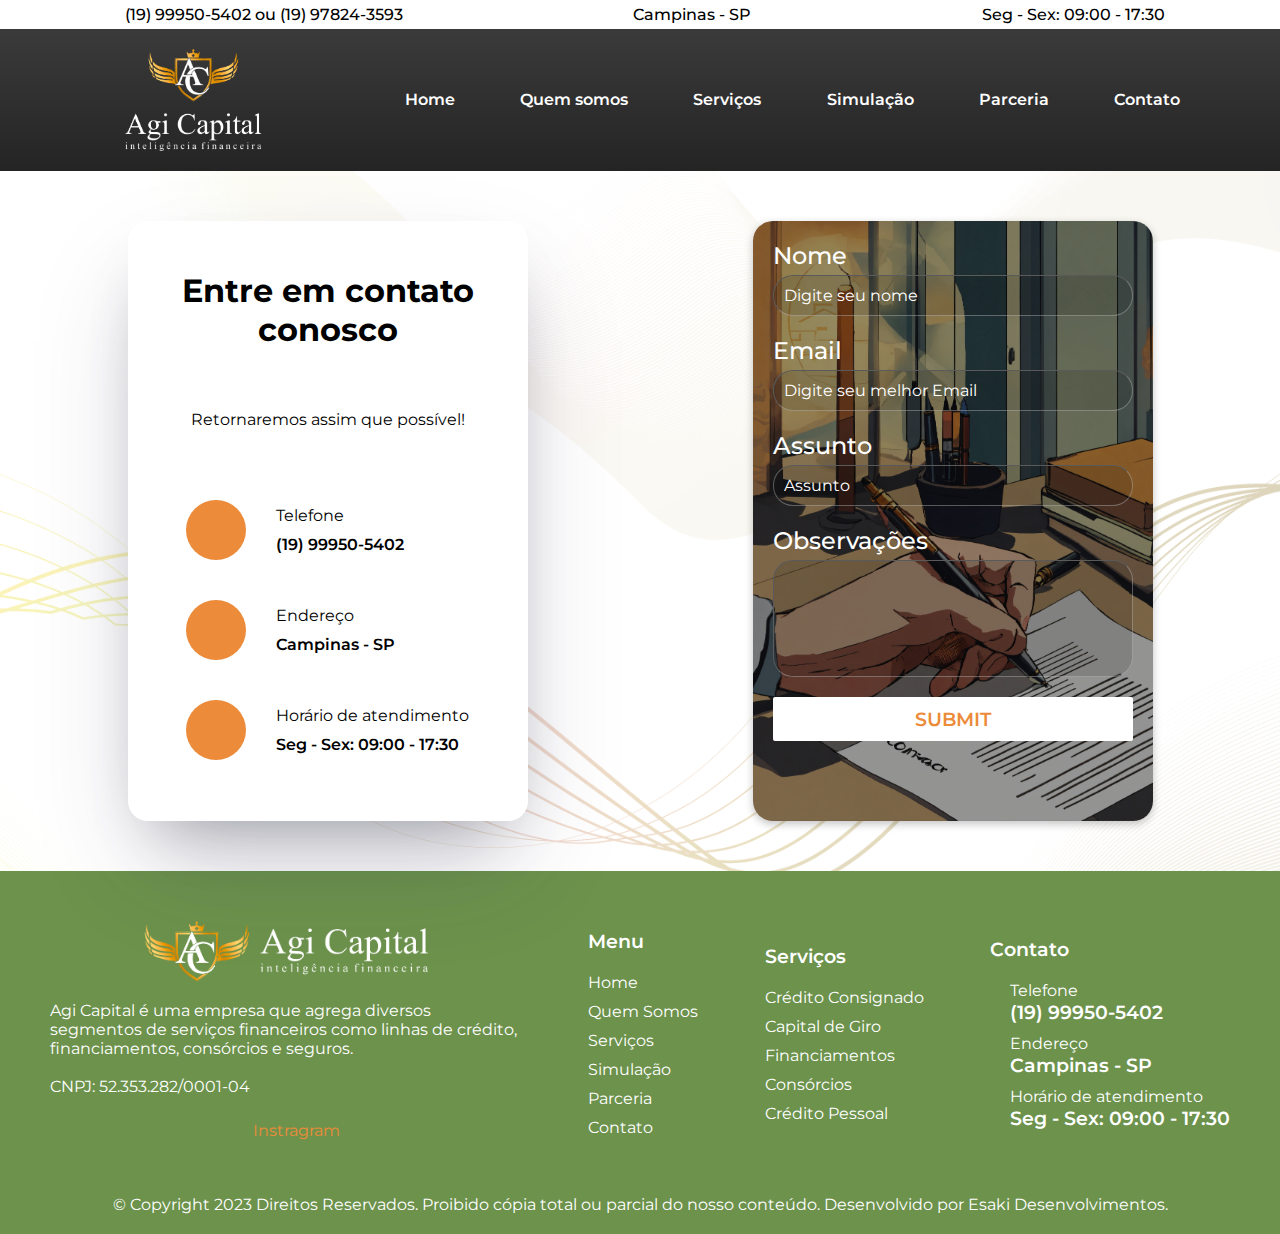
==== contato.html @ 451e7ed4 "primeiro commit" ====
<!DOCTYPE html>
<html lang="pt-br">

<head>
    <meta charset="UTF-8">
    <meta name="viewport" content="width=device-width, initial-scale=1.0">
    <link rel="stylesheet" href="https://cdnjs.cloudflare.com/ajax/libs/font-awesome/6.4.2/css/all.min.css"
        integrity="sha512-z3gLpd7yknf1YoNbCzqRKc4qyor8gaKU1qmn+CShxbuBusANI9QpRohGBreCFkKxLhei6S9CQXFEbbKuqLg0DA=="
        crossorigin="anonymous" referrerpolicy="no-referrer" />
    <link rel="preconnect" href="https://fonts.googleapis.com">
    <link rel="preconnect" href="https://fonts.gstatic.com" crossorigin>
    <link rel="shortcut icon" href="assets/favicon Agi.png" type="image/x-icon">
    <link href="https://fonts.googleapis.com/css2?family=Montserrat:wght@300;400;500;600;700&display=swap"
        rel="stylesheet">
    <link rel="stylesheet" href="style.css">
    <title>Agi Capital - Contato</title>
</head>

<body>
    <header class="header header__home">
        <div class="info">
            <div class="informacoes telefone">
                <i class="fa-solid fa-phone"></i>
                <div class="info-content">
                    <span>(19) 99950-5402 ou (19) 97824-3593</span>
                </div>
            </div>
            <div class="informacoes endereco">
                <i class="fa-solid fa-location-dot"></i>
                <div class="info-content">
                    <span>Campinas - SP</span>
                </div>
            </div>
            <div class="informacoes horario">
                <i class="fa-solid fa-clock"></i>
                <div class=info-content>
                    <span>Seg - Sex: 09:00 - 17:30</span>
                </div>
            </div>
        </div>
        <section class="header__all">


            <div class="header__all-first">
                <div class="menu">
                    <img class="banner" id="logo" src="assets/logo agi capital V branco b.png" alt="Logo Agi Capital">
                    <i id="menu-icon" class="fa-solid fa-bars"></i>
                </div>
                <div class="header__all-second">
                    <ul>
                        <li><a href="index.html">Home</a></li>
                        <li><a href="sobreNos.html">Quem somos</a></li>
                        <li><a href="servicos.html">Serviços</a></li>
                        <li><a href="simulacao.html">Simulação</a></li>
                        <li><a href="https://wa.me/19999505402" target="_blank">Parceria</a></li>
                        <li><a href="contato.html">Contato</a></li>
                    </ul>
                </div>
            </div>

            <div class="menu__bar" id="menu__bar">
                <ul class="menu__bar-content">
                    <i class="fa-solid fa-x" id="close-btn"></i>
                    <li><a href="index.html">Home</a></li>
                    <li><a href="sobreNos.html">Quem somos</a></li>
                    <li><a href="servicos.html">Serviços</a></li>
                    <li><a href="simulacao.html">Simulação</a></li>
                    <li><a href="https://wa.me/19999505402" target="_blank">Parceria</a></li>
                    <li><a href="contato.html">Contato</a></li>
                </ul>
            </div>
        </section>
    </header>

    <section class="section__contato">
        <div class="contato">
            <h1>Entre em contato conosco</h1>
            <p>Retornaremos assim que possível!</p>
            <div class="info">
                <div class="informacoes telefone">
                    <i class="fa-solid fa-phone"></i>
                    <div class="info-content">
                        <p>Telefone</p>
                        <span>(19) 99950-5402</span>
                    </div>
                </div>
                <div class="informacoes endereco">
                    <i class="fa-solid fa-location-dot"></i>
                    <div class="info-content">
                        <p>Endereço</p>
                        <span>Campinas - SP</span>
                    </div>
                </div>
                <div class="informacoes horario">
                    <i class="fa-solid fa-clock"></i>
                    <div class="info-content">
                        <p>Horário de atendimento</p>
                        <span>Seg - Sex: 09:00 - 17:30</span>
                    </div>
                </div>
            </div>
        </div>
        <div class="form">
            <div class="itens">
                <label for="nome">Nome</label>
                <input id="nome" type="text" name="nome" placeholder="Digite seu nome" required>
            </div>

            <div class="itens">
                <label for="email">Email</label>
                <input id="email" type="email" name="email" placeholder="Digite seu melhor Email" required>
            </div>

            <div class="itens">
                <label for="assunto">Assunto</label>
                <input id="assunto" type="text" name="assunto" placeholder="Assunto" required>
            </div>

            <div class="itens">
                <label for="texto">Observações</label>
                <textarea name="texto" id="texto" cols="30" rows="5"></textarea>
            </div>

            <input id="enviar" class="btn-enviar" type="submit" name="enviar" placeholder="Enviar">
        </div>

    </section>

    <footer id="footer">
        <div class="footer__content">
            <div class="footer__logo">
                <img src="assets/logo agi capital H branco.png" alt="Logo Agi Capital">
                <p>Agi Capital é uma empresa que agrega diversos segmentos de serviços financeiros como linhas de
                    crédito, financiamentos, consórcios e seguros.
                    <br><br>
                    CNPJ: 52.353.282/0001-04
                </p>
                <div class="icons">
                    <a target="_blank" href="https://www.instagram.com/agicapitalfinanceira/"><i
                            class="fa-brands fa-instagram"></i></a>
                    <a target="_blank" href="https://www.instagram.com/agicapitalfinanceira/">Instragram</a>
                </div>
            </div>
            <div class="footer__menu footer__itens">
                <span>Menu</span>
                <ul>
                    <li><a href="index.html">Home</a></li>
                    <li><a href="sobreNos.html">Quem Somos</a></li>
                    <li><a href="servicos.html">Serviços</a></li>
                    <li><a href="simulacao.html">Simulação</a></li>
                    <li><a href="https://wa.me/19999505402" target="_blank">Parceria</a></li>
                    <li><a href="contato.html">Contato</a></li>
                </ul>
            </div>
            <div class="footer__servicos footer__itens">
                <span>Serviços</span>
                <ul>
                    <li><a href="servicos.html">Crédito Consignado</a></li>
                    <li><a href="servicos.html">Capital de Giro</a></li>
                    <li><a href="servicos.html">Financiamentos</a></li>
                    <li><a href="servicos.html">Consórcios</a></li>
                    <li><a href="servicos.html">Crédito Pessoal</a></li>
                </ul>
            </div>
            <div class="footer__contato footer__itens">
                <span>Contato</span>
                <ul>
                    <li>
                        <i class="fa-solid fa-phone"></i>
                        <div>
                            <p>Telefone</p>
                            <span>(19) 99950-5402</span>
                        </div>
                    </li>
                    <li>
                        <i class="fa-solid fa-location-dot"></i>
                        <div>
                            <p>Endereço</p>
                            <span>Campinas - SP</span>
                        </div>
                    </li>
                    <li>
                        <i class="fa-solid fa-clock"></i>
                        <div>
                            <p>Horário de atendimento</p>
                            <span>Seg - Sex: 09:00 - 17:30</span>
                        </div>
                    </li>
                </ul>
            </div>
        </div>

        <span class="copy"> &copy; Copyright 2023 Direitos Reservados. Proibido cópia total ou parcial do nosso
            conteúdo.
            Desenvolvido por Esaki Desenvolvimentos.</span>
    </footer>

    <script src="menuBar.js"></script>
    <script src="contato.js"></script>
</body>

</html>
---- style.css ----
@import url("https://fonts.googleapis.com/css2?family=Montserrat:wght@300;400;500;600;700&display=swap");
.header {
  background: linear-gradient(to bottom, #3f3f3f, #242424);
  height: auto;
}
.header .info {
  padding: 5px;
  display: flex;
  justify-content: space-around;
  color: #000;
  background-color: #fff;
}
.header .info .informacoes {
  display: flex;
  align-items: center;
  gap: 10px;
  font-weight: 500;
}
.header .info .informacoes i {
  color: #EC8B39;
}
.header .header__all {
  margin: 0 auto;
  max-width: 1200px;
  height: 100%;
  display: flex;
  flex-direction: column;
  justify-content: space-around;
}
.header .header__all-first {
  margin: 20px 0;
  display: flex;
  align-items: center;
  justify-content: space-around;
}
.header .header__all-first .menu {
  display: flex;
  align-items: center;
}
.header .header__all-first #menu-icon {
  display: none;
}
.header .header__all-first #logo {
  width: 250px;
}
.header .header__all-first .header__all-second {
  width: 70%;
  display: flex;
  justify-content: center;
  padding: 30px 0;
  border-radius: 20px;
}
.header .header__all-first .header__all-second ul {
  width: 100%;
  padding: 0;
  display: flex;
  list-style: none;
  justify-content: space-around;
}
.header .header__all-first .header__all-second ul li {
  text-align: center;
}
.header .header__all-first .header__all-second ul li a {
  padding: 5px;
  text-decoration: none;
  color: #fff;
  font-size: 1rem;
  font-weight: 600;
  transition: 0.5s;
}
.header .header__all-first .header__all-second ul li a:hover {
  border-bottom: 1px solid #fff;
}
.header .menu__bar {
  display: none;
}

main {
  max-width: 100vw;
}
main #wpp-btn {
  margin: 20px;
  z-index: 999;
  position: fixed;
  bottom: 0;
  right: 0;
  animation: wpp-btn 1s ease-in-out infinite;
}
main #wpp-btn:hover {
  animation: none;
}
main #wpp-btn-mobile {
  display: none;
}
@keyframes wpp-btn {
  0% {
    bottom: 0;
  }
  50% {
    bottom: 30px;
  }
  100% {
    bottom: 0;
  }
}
main .carousel-container {
  width: 100%;
  margin: 0px auto;
  overflow: hidden;
  position: relative;
}
main .carousel-container-btns {
  width: 100%;
  justify-content: space-between;
  display: flex;
  position: absolute;
  z-index: 999;
  top: 50%;
  left: 0;
}
main .carousel-container-btns button {
  width: 60px;
  height: 60px;
  cursor: pointer;
  background: none;
  border: none;
}
main .carousel-container-btns button i {
  font-size: 3rem;
  color: #fff;
}
main .carousel {
  display: flex;
  transition: transform 0.3s ease;
}
main .carousel-slide {
  width: 100%;
  position: relative;
}
main .carousel-slide h2 {
  width: 90%;
  position: absolute;
  top: 18%;
  left: 80px;
  font-size: 3.5rem;
  font-weight: 600;
  color: #fff;
  z-index: 999;
}
main .carousel-slide p {
  width: 80%;
  position: absolute;
  top: 50%;
  left: 80px;
  font-size: 1.5rem;
  font-weight: 500;
  color: #fff;
  z-index: 999;
}
main .carousel-slide a {
  width: auto;
  text-align: center;
  text-decoration: none;
  text-transform: uppercase;
  padding: 10px 20px;
  border-radius: 2px;
  background-color: #EC8B39;
  color: #fff;
  font-size: 1.2rem;
  font-weight: 500;
  transition: 0.5s;
  position: absolute;
  top: 70%;
  left: 80px;
  z-index: 999;
}
main .carousel-slide a:hover {
  background-color: #6C924C;
  color: #fff;
}
main .carousel-slide img {
  width: 100vw;
  filter: brightness(60%);
}
main .carousel-slide {
  width: 100%;
}
main .carousel-slide img {
  width: 100vw;
}

@media (max-width: 1000px) {
  .header {
    height: 150px;
  }
  .header .info {
    display: none;
    padding: 5px;
    justify-content: space-around;
    color: #000;
    background-color: #fff;
  }
  .header .info .informacoes {
    display: none;
    align-items: center;
    gap: 10px;
    font-weight: 500;
  }
  .header .info .informacoes i {
    color: #EC8B39;
  }
  .header .header__all {
    padding: 1rem;
    display: flex;
    flex-direction: column;
  }
  .header .header__all-first {
    display: flex;
    flex-direction: column;
    align-items: center;
    justify-content: space-around;
  }
  .header .header__all-first #logo {
    width: 200px;
  }
  .header .header__all-first .menu {
    width: 100%;
    display: flex;
    justify-content: space-evenly;
    align-items: center;
  }
  .header .header__all-first #menu-icon {
    color: #fff;
    font-size: 1.5rem;
    display: inline;
  }
  .header .header__all .header__all-second {
    display: none;
  }
  .header .header__all .header__all-second ul {
    display: none;
  }
  .header .header__all .header__all-second ul li {
    display: none;
  }
  .header .header__all .header__all-second ul li a {
    display: none;
    padding: 5px;
    border-radius: 10px;
    text-decoration: none;
    color: #fff;
    font-size: 1rem;
    font-weight: 600;
    transition: 0.5s;
  }
  .header .header__all .header__all-second ul li a:hover {
    color: #6C924C;
    background-color: #fff;
  }
  .header .menu__bar {
    background-color: #EC8B39;
    position: absolute;
    top: -200%;
    left: 0;
    display: flex;
    justify-content: center;
    align-items: center;
    width: 100%;
    height: 100vh;
    z-index: 999;
  }
  .header .menu__bar .menu__bar-content {
    list-style: none;
    display: flex;
    flex-direction: column;
    gap: 50px;
    align-items: center;
  }
  .header .menu__bar .menu__bar-content a {
    text-decoration: none;
    color: #fff;
    font-size: 1.5rem;
    font-weight: 600;
  }
  .header .menu__bar .menu__bar-content i {
    font-size: 1.5rem;
    color: #6C924C;
  }
  main {
    max-width: 100vw;
  }
  main .carousel-container {
    width: 100%;
    margin: 0px auto;
    overflow: hidden;
  }
  main .carousel-container-btns {
    display: none;
    width: 100%;
    justify-content: space-between;
    display: flex;
    position: absolute;
    z-index: 999;
    top: 50%;
    left: 0;
  }
  main .carousel-container-btns button {
    display: none;
    width: 60px;
    height: 60px;
    cursor: pointer;
    background: none;
    border: none;
  }
  main .carousel-container-btns button i {
    font-size: 3rem;
    color: #fff;
  }
  main .carousel {
    display: flex;
    transition: transform 0.3s ease;
  }
  main .carousel-slide {
    width: 100%;
    position: relative;
  }
  main .carousel-slide h2 {
    position: absolute;
    top: 20%;
    left: 50px;
    font-size: 2.5rem;
    font-weight: 600;
    color: #fff;
    z-index: 999;
  }
  main .carousel-slide p {
    position: absolute;
    top: 53%;
    left: 50px;
    font-size: 1.2rem;
    font-weight: 500;
    color: #fff;
    z-index: 999;
  }
  main .carousel-slide a {
    width: auto;
    text-align: center;
    text-decoration: none;
    text-transform: uppercase;
    padding: 10px 20px;
    border-radius: 2px;
    background-color: #EC8B39;
    color: #fff;
    font-size: 1.2rem;
    font-weight: 500;
    transition: 0.5s;
    position: absolute;
    top: 75%;
    left: 50px;
    z-index: 999;
  }
  main .carousel-slide a:hover {
    background-color: #6C924C;
    color: #EC8B39;
  }
  main .carousel-slide img {
    width: 100vw;
  }
  main .carousel-slide img {
    width: 100vw;
  }
}
@media (max-width: 580px) {
  .header {
    height: 150px;
  }
  .header .info {
    display: none;
    padding: 5px;
    justify-content: space-around;
    color: #000;
    background-color: #fff;
  }
  .header .info .informacoes {
    display: none;
    align-items: center;
    gap: 10px;
    font-weight: 500;
  }
  .header .info .informacoes i {
    color: #EC8B39;
  }
  .header .header__all {
    padding: 1rem;
    display: flex;
    flex-direction: column;
  }
  .header .header__all-first {
    display: flex;
    flex-direction: column;
    align-items: center;
    justify-content: space-around;
  }
  .header .header__all-first #logo {
    width: 200px;
  }
  .header .header__all-first .menu {
    width: 100%;
    display: flex;
    justify-content: space-evenly;
    align-items: center;
  }
  .header .header__all-first #menu-icon {
    color: #fff;
    font-size: 1.5rem;
    display: inline;
  }
  .header .header__all .header__all-second {
    display: none;
  }
  .header .header__all .header__all-second ul {
    display: none;
  }
  .header .header__all .header__all-second ul li {
    display: none;
  }
  .header .header__all .header__all-second ul li a {
    display: none;
    padding: 5px;
    border-radius: 10px;
    text-decoration: none;
    color: #fff;
    font-size: 1rem;
    font-weight: 600;
    transition: 0.5s;
  }
  .header .header__all .header__all-second ul li a:hover {
    color: #6C924C;
    background-color: #fff;
  }
  .header .menu__bar {
    background-color: #EC8B39;
    position: absolute;
    top: -200%;
    left: 0;
    display: flex;
    justify-content: center;
    align-items: center;
    width: 100%;
    height: 100vh;
    z-index: 999;
  }
  .header .menu__bar .menu__bar-content {
    list-style: none;
    display: flex;
    flex-direction: column;
    gap: 50px;
    align-items: center;
  }
  .header .menu__bar .menu__bar-content a {
    text-decoration: none;
    color: #fff;
    font-size: 1.5rem;
    font-weight: 600;
  }
  .header .menu__bar .menu__bar-content i {
    font-size: 1.5rem;
    color: #6C924C;
  }
  main {
    max-width: 100vw;
  }
  main #wpp-btn {
    display: none;
  }
  main #wpp-btn:hover {
    animation: none;
  }
  main #wpp-btn-mobile {
    display: flex;
    margin: 20px;
    z-index: 999;
    position: fixed;
    bottom: 0;
    right: 0;
    animation: wpp-btn 1s ease-in-out infinite;
  }
  main #wpp-btn-mobile:hover {
    animation: none;
  }
  main .carousel-container {
    width: 100%;
    margin: 0px auto;
    overflow: hidden;
  }
  main .carousel-container-btns {
    display: none;
    width: 100%;
    justify-content: space-between;
    display: flex;
    position: absolute;
    z-index: 999;
    top: 50%;
    left: 0;
  }
  main .carousel-container-btns button {
    display: none;
    width: 60px;
    height: 60px;
    cursor: pointer;
    background: none;
    border: none;
  }
  main .carousel-container-btns button i {
    font-size: 3rem;
    color: #fff;
  }
  main .carousel {
    display: flex;
    transition: transform 0.3s ease;
  }
  main .carousel-slide {
    width: 100%;
    position: relative;
  }
  main .carousel-slide h2 {
    position: absolute;
    top: 15%;
    left: 30px;
    font-size: 2rem;
    font-weight: 600;
    color: #fff;
    z-index: 999;
  }
  main .carousel-slide p {
    position: absolute;
    top: 50%;
    left: 30px;
    font-size: 0.8rem;
    font-weight: 500;
    color: #fff;
    z-index: 999;
  }
  main .carousel-slide a {
    width: 130px;
    font-size: 0.6rem;
    position: absolute;
    top: 75%;
    left: 30px;
    z-index: 999;
  }
  main .carousel-slide a:hover {
    background-color: #6C924C;
    color: #EC8B39;
  }
  main .carousel-slide img {
    width: 100vw;
  }
  main .carousel-slide img {
    width: 100vw;
  }
}
@media (max-width: 410px) {
  .header {
    height: 150px;
  }
  .header .info {
    display: none;
    padding: 5px;
    justify-content: space-around;
    color: #000;
    background-color: #fff;
  }
  .header .info .informacoes {
    display: none;
    align-items: center;
    gap: 10px;
    font-weight: 500;
  }
  .header .info .informacoes i {
    color: #EC8B39;
  }
  .header .header__all {
    padding: 1rem;
    display: flex;
    flex-direction: column;
  }
  .header .header__all-first {
    display: flex;
    flex-direction: column;
    align-items: center;
    justify-content: space-around;
  }
  .header .header__all-first #logo {
    width: 200px;
  }
  .header .header__all-first .menu {
    width: 100%;
    display: flex;
    justify-content: space-evenly;
    align-items: center;
  }
  .header .header__all-first #menu-icon {
    color: #fff;
    font-size: 1.5rem;
    display: inline;
  }
  .header .header__all .header__all-second {
    display: none;
  }
  .header .header__all .header__all-second ul {
    display: none;
  }
  .header .header__all .header__all-second ul li {
    display: none;
  }
  .header .header__all .header__all-second ul li a {
    display: none;
    padding: 5px;
    border-radius: 10px;
    text-decoration: none;
    color: #fff;
    font-size: 1rem;
    font-weight: 600;
    transition: 0.5s;
  }
  .header .header__all .header__all-second ul li a:hover {
    color: #6C924C;
    background-color: #fff;
  }
  .header .menu__bar {
    background-color: #EC8B39;
    position: absolute;
    top: -200%;
    left: 0;
    display: flex;
    justify-content: center;
    align-items: center;
    width: 100%;
    height: 100vh;
    z-index: 999;
  }
  .header .menu__bar .menu__bar-content {
    list-style: none;
    display: flex;
    flex-direction: column;
    gap: 50px;
    align-items: center;
  }
  .header .menu__bar .menu__bar-content a {
    text-decoration: none;
    color: #fff;
    font-size: 1.5rem;
    font-weight: 600;
  }
  .header .menu__bar .menu__bar-content i {
    font-size: 1.5rem;
    color: #6C924C;
  }
  main {
    max-width: 100vw;
  }
  main .carousel-container {
    width: 100%;
    margin: 0px auto;
    overflow: hidden;
  }
  main .carousel-container-btns {
    display: none;
    width: 100%;
    justify-content: space-between;
    display: flex;
    position: absolute;
    z-index: 999;
    top: 50%;
    left: 0;
  }
  main .carousel-container-btns button {
    display: none;
    width: 60px;
    height: 60px;
    cursor: pointer;
    background: none;
    border: none;
  }
  main .carousel-container-btns button i {
    font-size: 3rem;
    color: #fff;
  }
  main .carousel {
    display: flex;
    transition: transform 0.3s ease;
  }
  main .carousel-slide {
    width: 100%;
    position: relative;
  }
  main .carousel-slide h2 {
    position: absolute;
    top: 15%;
    left: 30px;
    font-size: 1.5rem;
    font-weight: 600;
    color: #fff;
    z-index: 999;
  }
  main .carousel-slide p {
    position: absolute;
    top: 50%;
    left: 30px;
    font-size: 0.7rem;
    font-weight: 500;
    color: #fff;
    z-index: 999;
  }
  main .carousel-slide a {
    width: 100px;
    font-size: 0.6rem;
    position: absolute;
    top: 75%;
    left: 30px;
    z-index: 999;
  }
  main .carousel-slide a:hover {
    background-color: #6C924C;
    color: #EC8B39;
  }
  main .carousel-slide img {
    width: 100vw;
  }
  main .carousel-slide img {
    width: 100vw;
  }
}
.first__section {
  margin: 50px auto;
  display: flex;
  flex-direction: column;
  align-items: center;
}
.first__section h3 {
  font-size: 1rem;
  text-transform: uppercase;
  color: #EC8B39;
}
.first__section h2 {
  margin: 20px auto;
  letter-spacing: 2px;
  font-size: 2rem;
}
.first__section .first__section-container {
  margin: 0px auto;
  padding: 30px 50px;
  display: flex;
  justify-content: center;
  max-width: 1200px;
  gap: 20px;
}
.first__section .first__section-container .content {
  cursor: pointer;
  display: flex;
  gap: 20px;
  align-items: center;
  width: 30%;
  min-height: 300px;
  padding: 10px 20px;
  border-radius: 2px;
  transition: 0.5s;
  background-color: #fff;
  box-shadow: rgba(0, 0, 0, 0.24) 0px 3px 8px;
}
.first__section .first__section-container .content .produto {
  height: 100%;
  display: flex;
  flex-direction: column;
  align-items: center;
  justify-content: center;
  gap: 30px;
}
.first__section .first__section-container .content .produto i {
  color: #EC8B39;
  font-size: 3rem;
}
.first__section .first__section-container .content .produto span {
  font-size: 1.5rem;
  color: #6C924C;
  font-weight: 600;
}
.first__section .first__section-container .content .produto p {
  line-height: 25px;
  text-align: center;
  font-size: 1rem;
  color: #7e7e7e;
  font-weight: 400;
}
.first__section .first__section-container .content:hover {
  transform: scale(1.1);
}

@media (max-width: 768px) {
  .first__section {
    margin: 50px auto;
    display: flex;
    flex-direction: column;
    align-items: center;
  }
  .first__section h3 {
    font-size: 1rem;
    text-transform: uppercase;
    color: #EC8B39;
  }
  .first__section h2 {
    margin: 20px auto;
    letter-spacing: 2px;
    font-size: 1.5rem;
    text-align: center;
  }
  .first__section .first__section-container {
    margin: 0px auto;
    padding: 50px 50px;
    display: flex;
    flex-wrap: wrap;
    gap: 30px;
    justify-content: space-between;
    max-width: 100%;
  }
  .first__section .first__section-container .content {
    cursor: pointer;
    display: flex;
    gap: 20px;
    align-items: center;
    width: 100%;
    height: auto;
    padding: 10px 20px;
    border-radius: 10px;
    transition: 1s;
    background-color: #fff;
    box-shadow: rgba(0, 0, 0, 0.24) 0px 3px 8px;
  }
  .first__section .first__section-container .content i {
    color: #EC8B39;
    font-size: 1.4rem;
  }
  .first__section .first__section-container .content .produto {
    display: flex;
    flex-direction: column;
    gap: 10px;
  }
  .first__section .first__section-container .content .produto span {
    text-align: center;
    color: #EC8B39;
    font-weight: 600;
  }
  .first__section .first__section-container .content .produto p {
    font-size: 0.9rem;
    color: #7e7e7e;
    font-weight: 400;
  }
  .first__section .first__section-container .content:hover {
    transform: none;
  }
}
.second__section {
  max-width: 1200px;
  padding: 0 50px;
  margin: 50px auto;
  display: flex;
  align-items: center;
  gap: 20px;
}
.second__section-imagem {
  width: 40%;
  height: 100%;
}
.second__section-conteudo {
  width: 50%;
  display: flex;
  flex-direction: column;
  justify-content: center;
  gap: 30px;
}
.second__section-conteudo h3 {
  font-size: 1rem;
  text-transform: uppercase;
  color: #EC8B39;
}
.second__section-conteudo h2 {
  font-size: 2rem;
  color: #6C924C;
  font-weight: 800;
}
.second__section-conteudo p {
  font-size: 1rem;
  font-weight: 400;
  color: #6C924C;
}
.second__section-conteudo ul {
  list-style: none;
  display: flex;
  flex-direction: column;
  gap: 20px;
}
.second__section-conteudo ul li {
  display: flex;
  gap: 10px;
  align-items: center;
}
.second__section-conteudo ul li i {
  color: #EC8B39;
}
.second__section-conteudo ul li p {
  font-size: 1rem;
  color: #7e7e7e;
}
.second__section-conteudo a {
  width: 200px;
  text-align: center;
  text-decoration: none;
  text-transform: uppercase;
  padding: 10px 20px;
  border-radius: 2px;
  background-color: #EC8B39;
  color: #fff;
  font-size: 1.2rem;
  font-weight: 500;
  transition: 0.5s;
  z-index: 999;
}
.second__section-conteudo a:hover {
  background-color: #6C924C;
  color: #fff;
}

@media (max-width: 768px) {
  .second__section {
    max-width: 100%;
    margin: 50px auto;
    display: flex;
    flex-direction: column-reverse;
    align-items: center;
    gap: 20px;
  }
  .second__section-imagem {
    width: 90%;
    height: 80%;
  }
  .second__section-conteudo {
    width: 90%;
    display: flex;
    flex-direction: column;
    justify-content: center;
    align-items: center;
    gap: 30px;
  }
  .second__section-conteudo h2 {
    font-size: 1.5rem;
    font-weight: 600;
    color: #6C924C;
  }
  .second__section-conteudo p {
    font-size: 1rem;
    font-weight: 400;
    color: #6C924C;
  }
  .second__section-conteudo ul {
    list-style: none;
    display: flex;
    flex-direction: column;
    gap: 20px;
  }
  .second__section-conteudo ul li {
    display: flex;
    gap: 10px;
    align-items: center;
  }
  .second__section-conteudo ul li i {
    color: #EC8B39;
  }
  .second__section-conteudo ul li p {
    font-size: 1rem;
    color: #7e7e7e;
  }
  .second__section-conteudo a {
    width: 200px;
    text-align: center;
    text-decoration: none;
    text-transform: uppercase;
    padding: 10px 20px;
    border-radius: 10px;
    background-color: #EC8B39;
    color: #fff;
    font-size: 0.8rem;
    font-weight: 500;
    transition: 0.5s;
    z-index: 999;
  }
  .second__section-conteudo a:hover {
    background-color: #6C924C;
    color: #EC8B39;
  }
}
.third__section {
  width: 100%;
  margin: 50px auto;
  padding: 50px 50px;
  background-image: url(assets/gold.jpg);
  background-size: cover;
  box-shadow: rgba(0, 0, 0, 0.25) 0px 14px 28px, rgba(0, 0, 0, 0.22) 0px 10px 10px;
}
.third__section .third__section-container {
  width: 100%;
  display: flex;
  justify-content: space-evenly;
  align-items: center;
}
.third__section .third__section-container h2 {
  text-align: center;
  color: #fff;
  font-size: 2.5rem;
}
.third__section .third__section-container img {
  width: 300px;
}

@media (max-width: 870px) {
  .third__section {
    width: 100%;
    margin: 50px auto;
    padding: 50px 50px;
    background-image: url(assets/gold.jpg);
    background-size: cover;
    box-shadow: rgba(0, 0, 0, 0.25) 0px 14px 28px, rgba(0, 0, 0, 0.22) 0px 10px 10px;
  }
  .third__section .third__section-container {
    width: 100%;
    display: flex;
    flex-direction: column;
    justify-content: space-between;
    gap: 50px;
    align-items: center;
  }
  .third__section .third__section-container h2 {
    text-align: center;
    color: #fff;
    font-size: 2.5rem;
  }
  .third__section .third__section-container img {
    width: 300px;
  }
}
.fourth__section {
  max-width: 1200px;
  margin: 50px auto;
  padding: 50px 50px;
  display: flex;
  flex-direction: row-reverse;
  align-items: center;
  justify-content: space-between;
}
.fourth__section-content {
  display: flex;
  flex-direction: column;
  width: 50%;
  gap: 50px;
}
.fourth__section-content h2 {
  font-size: 2rem;
  color: #6C924C;
  font-weight: 800;
  text-align: center;
}
.fourth__section-content-itens {
  display: flex;
  align-items: center;
}
.fourth__section-content-itens i {
  padding: 20px;
  background-color: #fff;
  box-shadow: rgba(0, 0, 0, 0.24) 0px 3px 8px;
  border-radius: 20px;
  font-size: 2rem;
  color: #EC8B39;
  margin-right: 20px;
  transition: 0.5s;
}
.fourth__section-content-itens i:hover {
  background-color: #EC8B39;
  color: #fff;
}
.fourth__section-content-itens .itens-content {
  display: flex;
  flex-direction: column;
  gap: 10px;
}
.fourth__section-content-itens .itens-content h3 {
  color: #6C924C;
  font-size: 1.5rem;
}
.fourth__section-content-itens .itens-content p {
  font-size: 1.2rem;
  color: #7e7e7e;
  font-weight: 400;
}
.fourth__section-image {
  width: 40%;
}

@media (max-width: 768px) {
  .fourth__section {
    max-width: 100%;
    margin: 50px auto;
    padding: 50px 50px;
    display: flex;
    flex-direction: column;
    align-items: center;
    justify-content: space-between;
  }
  .fourth__section-content {
    display: flex;
    flex-direction: column;
    width: 100%;
    gap: 50px;
  }
  .fourth__section-content h2 {
    font-size: 2rem;
    color: #6C924C;
    font-weight: 800;
    text-align: center;
  }
  .fourth__section-content-itens {
    display: flex;
    align-items: center;
    flex-direction: column;
    gap: 20px;
  }
  .fourth__section-content-itens i {
    padding: 20px;
    background-color: #fff;
    box-shadow: rgba(0, 0, 0, 0.24) 0px 3px 8px;
    border-radius: 20px;
    font-size: 2rem;
    color: #EC8B39;
    margin-right: 20px;
    transition: 0.5s;
  }
  .fourth__section-content-itens i:hover {
    background-color: #EC8B39;
    color: #fff;
  }
  .fourth__section-content-itens .itens-content {
    display: flex;
    flex-direction: column;
    gap: 10px;
    align-items: center;
  }
  .fourth__section-content-itens .itens-content h3 {
    text-align: center;
    color: #6C924C;
    font-size: 1.5rem;
  }
  .fourth__section-content-itens .itens-content p {
    text-align: center;
    font-size: 1.2rem;
    color: #7e7e7e;
    font-weight: 400;
  }
  .fourth__section-image {
    display: none;
    width: 40%;
  }
}
.fifth__section {
  max-width: 100%;
  margin: 30px auto;
  margin-top: 50px;
  padding: 50px 50px;
  display: flex;
  align-items: center;
  justify-content: space-between;
  background-color: #6C924C;
}
.fifth__section-all {
  margin: 0 auto;
  max-width: 1200px;
  display: flex;
  justify-content: space-between;
  align-items: center;
  gap: 50px;
}
.fifth__section-all-content {
  width: 70%;
  display: flex;
  flex-direction: column;
  gap: 20px;
}
.fifth__section-all-content h2 {
  font-size: 2rem;
  color: #fff;
  font-weight: 800;
}
.fifth__section-all-content p {
  font-size: 1.2rem;
  color: #fff;
  font-weight: 400;
}
.fifth__section-all-link {
  display: flex;
  justify-content: center;
  width: 40%;
}
.fifth__section-all-link a {
  width: 300px;
  text-align: center;
  text-decoration: none;
  text-transform: uppercase;
  padding: 10px 20px;
  border-radius: 10px;
  background-color: #EC8B39;
  color: #fff;
  font-size: 1.2rem;
  font-weight: 500;
  transition: 0.5s;
  z-index: 999;
}
.fifth__section-all-link a:hover {
  background-color: #fff;
  color: #EC8B39;
}

@media (max-width: 768px) {
  .fifth__section {
    max-width: 100%;
    margin: 10px auto;
    margin-top: 50px;
    padding: 50px 50px;
    display: flex;
    align-items: center;
    justify-content: space-between;
    background-color: #6C924C;
  }
  .fifth__section-all {
    margin: 0 auto;
    max-width: 100%;
    display: flex;
    flex-direction: column;
    justify-content: space-between;
    gap: 20px;
    align-items: center;
  }
  .fifth__section-all-content {
    width: 100%;
    display: flex;
    flex-direction: column;
    gap: 20px;
  }
  .fifth__section-all-content h2 {
    font-size: 1.5rem;
    font-weight: 600;
    color: #6C924C;
    color: #fff;
  }
  .fifth__section-all-content p {
    font-size: 1.2rem;
    color: #fff;
    font-weight: 400;
  }
  .fifth__section-all-link {
    display: flex;
    justify-content: center;
    width: 50%;
  }
  .fifth__section-all-link a {
    width: 300px;
    text-align: center;
    text-decoration: none;
    text-transform: uppercase;
    padding: 10px 20px;
    border-radius: 10px;
    background-color: #EC8B39;
    color: #fff;
    font-size: 0.8rem;
    font-weight: 500;
    transition: 0.5s;
  }
  .fifth__section-all-link a:hover {
    background-color: #fff;
    color: #EC8B39;
  }
}
#footer {
  width: 100%;
  padding-bottom: 20px;
  display: flex;
  flex-direction: column;
  justify-content: center;
  align-items: center;
  background-color: #6C924C;
  color: #fff;
}
#footer .footer__content {
  max-width: 1400px;
  padding: 50px 50px;
  gap: 20px;
  margin: 0 auto;
  display: flex;
  align-items: center;
  justify-content: space-between;
}
#footer .footer__content .footer__logo {
  width: 40%;
  display: flex;
  flex-direction: column;
  align-items: center;
}
#footer .footer__content .footer__logo img {
  width: 60%;
  margin-bottom: 20px;
}
#footer .footer__content .footer__logo p {
  margin-bottom: 20px;
  font-size: 1rem;
  color: #fff;
  font-weight: 400;
}
#footer .footer__content .footer__logo .icons {
  display: flex;
  align-items: center;
}
#footer .footer__content .footer__logo .icons a {
  color: #EC8B39;
  text-decoration: none;
}
#footer .footer__content .footer__logo .icons a:hover {
  color: #fff;
}
#footer .footer__content .footer__logo .icons a i {
  font-size: 1.5rem;
  margin: 0 10px;
  color: #EC8B39;
  transition: 0.5s;
}
#footer .footer__content .footer__itens {
  display: flex;
  flex-direction: column;
}
#footer .footer__content .footer__itens span {
  color: #fff;
  font-weight: 600;
  font-size: 1.2rem;
  margin-bottom: 20px;
}
#footer .footer__content .footer__itens ul {
  list-style: none;
  display: flex;
  flex-direction: column;
  gap: 10px;
}
#footer .footer__content .footer__itens ul li a {
  text-decoration: none;
  color: #fff;
  transition: 0.5s;
}
#footer .footer__content .footer__itens ul li a:hover {
  color: #EC8B39;
}
#footer .footer__content .footer__contato ul li {
  display: flex;
  align-items: center;
  gap: 20px;
}
#footer .footer__content .footer__contato ul li i {
  color: #EC8B39;
  font-size: 1.4rem;
  color: #fff;
}
#footer .copy {
  text-align: center;
}

@media (max-width: 768px) {
  #footer {
    width: 100%;
    padding-bottom: 20px;
    display: flex;
    flex-direction: column;
    justify-content: center;
    align-items: center;
    background-color: #6C924C;
    color: #fff;
  }
  #footer .footer__content {
    max-width: 100%;
    padding: 50px 50px;
    gap: 40px;
    margin: 0 auto;
    display: flex;
    flex-direction: column;
    align-items: flex-start;
    justify-content: space-between;
  }
  #footer .footer__content .footer__logo {
    width: 100%;
  }
  #footer .footer__content .footer__logo img {
    width: 50%;
    margin-bottom: 20px;
  }
  #footer .footer__content .footer__logo p {
    margin-bottom: 20px;
    font-size: 0.8rem;
    font-weight: 400;
    color: #fff;
  }
  #footer .footer__content .footer__logo .icons {
    display: flex;
    align-items: center;
  }
  #footer .footer__content .footer__logo .icons a {
    color: #EC8B39;
    text-decoration: none;
  }
  #footer .footer__content .footer__logo .icons a:hover {
    color: #fff;
  }
  #footer .footer__content .footer__logo .icons a i {
    font-size: 1.5rem;
    margin: 0 10px;
    color: #EC8B39;
    transition: 0.5s;
  }
  #footer .footer__content .footer__itens {
    display: flex;
    flex-direction: column;
  }
  #footer .footer__content .footer__itens span {
    color: #fff;
    font-weight: 600;
    font-size: 1.2rem;
    margin-bottom: 10px;
  }
  #footer .footer__content .footer__itens ul {
    list-style: none;
    display: flex;
    flex-direction: column;
    gap: 10px;
  }
  #footer .footer__content .footer__itens ul li a {
    text-decoration: none;
    color: #fff;
    transition: 0.5s;
  }
  #footer .footer__content .footer__itens ul li a:hover {
    color: #EC8B39;
  }
  #footer .footer__content .footer__contato ul li {
    display: flex;
    align-items: center;
    gap: 20px;
  }
  #footer .footer__content .footer__contato ul li i {
    color: #EC8B39;
    font-size: 1.4rem;
    color: #fff;
  }
  #footer .copy {
    width: 90%;
    font-size: 0.8rem;
    text-align: center;
  }
}
.first__section-sobrenos {
  max-width: 1200px;
  margin: 50px auto;
  display: flex;
  align-items: center;
  justify-content: space-between;
  gap: 50px;
}
.first__section-sobrenos #first__section-img {
  width: 40%;
}
.first__section-sobrenos .first__section-content {
  padding: 0 20px;
  display: flex;
  flex-direction: column;
  gap: 20px;
}
.first__section-sobrenos .first__section-content h1 {
  font-size: 1.5rem;
  color: #6C924C;
  font-weight: 800;
}
.first__section-sobrenos .first__section-content p {
  font-size: 1.2rem;
  color: #fff;
  font-weight: 400;
  color: #6C924C;
}

.second__section {
  display: flex;
  flex-wrap: wrap;
  padding: 0 20px;
  margin: 100px auto;
  gap: 40px;
}
.second__section .second-content {
  display: flex;
  flex-direction: column;
  gap: 20px;
}
.second__section .second-content span {
  color: #6C924C;
  font-weight: 600;
}
.second__section .second-content p {
  font-size: 1.2rem;
  color: #fff;
  font-weight: 400;
  color: #6C924C;
}

@media (max-width: 768px) {
  .first__section-sobrenos {
    max-width: 1200px;
    margin: 50px auto;
    display: flex;
    flex-direction: column;
    align-items: center;
    justify-content: space-between;
  }
  .first__section-sobrenos #first__section-img {
    width: 70%;
  }
  .first__section-sobrenos-content {
    width: 100%;
    display: flex;
    flex-direction: column;
    gap: 100px;
  }
  .first__section-sobrenos-content h1 {
    font-size: 2rem;
    color: #6C924C;
    font-weight: 800;
  }
  .first__section-sobrenos-content p {
    font-size: 1.2rem;
    color: #fff;
    font-weight: 400;
    color: #6C924C;
  }
}
.servicos {
  margin: 50px auto;
  max-width: 1400px;
  display: flex;
  justify-content: center;
  flex-wrap: wrap;
}
.servicos .servico {
  margin: 20px;
  padding: 20px;
  width: 300px;
  height: 300px;
  display: flex;
  justify-content: center;
  gap: 20px;
  flex-direction: column;
  align-items: center;
  border-radius: 5px;
  background-color: #fff;
  box-shadow: rgba(0, 0, 0, 0.35) 0px 5px 15px;
  transition: 0.5s;
  cursor: pointer;
}
.servicos .servico h2 {
  font-size: 1.5rem;
  color: #EC8B39;
  text-align: center;
}
.servicos .servico p {
  font-size: 1rem;
  color: #7e7e7e;
  text-align: center;
}
.servicos .servico:hover {
  transform: scale(1.1);
}

@media (max-width: 768px) {
  .servicos {
    margin: 30px auto;
    max-width: 1400px;
    display: flex;
    justify-content: center;
    flex-wrap: wrap;
    gap: 30px;
  }
  .servicos .servico {
    margin: 10px;
    padding: 20px;
    width: 300px;
    height: 300px;
    display: flex;
    justify-content: center;
    gap: 10px;
    flex-direction: column;
    align-items: center;
    border-radius: 20px;
    background-color: #fff;
    box-shadow: rgba(50, 50, 93, 0.25) 0px 13px 27px -5px, rgba(0, 0, 0, 0.3) 0px 8px 16px -8px;
    transition: 0.5s;
    cursor: pointer;
  }
  .servicos .servico h2 {
    font-size: 1.5rem;
    color: #EC8B39;
    text-align: center;
  }
  .servicos .servico p {
    font-size: 1rem;
    color: #7e7e7e;
    text-align: center;
  }
  .servicos .servico:hover {
    transform: scale(1.1);
  }
}
.main__simulacao {
  padding-bottom: 100px;
}
.main__simulacao .form {
  max-width: 500px;
  margin: 50px auto;
  display: flex;
  flex-direction: column;
  background-image: url(assets/bg\ form.png);
  background-size: cover;
  box-shadow: rgba(0, 0, 0, 0.24) 0px 3px 8px;
  padding: 40px;
  border-radius: 20px;
  gap: 20px;
}
.main__simulacao .form .itens {
  display: flex;
  flex-direction: column;
  gap: 5px;
}
.main__simulacao .form .itens button {
  border-radius: 20px;
  padding: 10px;
  background: rgba(0, 0, 0, 0.12);
  border-bottom: 1px solid rgba(200, 200, 200, 0.4);
  border-right: 1px solid rgba(200, 200, 200, 0.4);
  border-top: 1px solid #5a5a5a;
  border-left: 1px solid #5a5a5a;
  color: #fff;
  font-weight: 500;
  font-size: 1rem;
  cursor: pointer;
}
.main__simulacao .form .itens label {
  font-size: 1.5rem;
  font-weight: 500;
  color: #fff;
}
.main__simulacao .form .itens input {
  border-radius: 20px;
  padding: 10px;
  background: rgba(0, 0, 0, 0.12);
  border-bottom: 1px solid rgba(200, 200, 200, 0.4);
  border-right: 1px solid rgba(200, 200, 200, 0.4);
  border-top: 1px solid #5a5a5a;
  border-left: 1px solid #5a5a5a;
  color: #fff;
  font-size: 1rem;
  font-weight: 400;
}
.main__simulacao .form .itens input::-moz-placeholder {
  color: #fff;
}
.main__simulacao .form .itens input::placeholder {
  color: #fff;
}
.main__simulacao .form .itens textarea {
  resize: none;
  border-radius: 20px;
  padding: 10px;
  background: rgba(0, 0, 0, 0.12);
  border-bottom: 1px solid rgba(200, 200, 200, 0.4);
  border-right: 1px solid rgba(200, 200, 200, 0.4);
  border-top: 1px solid #5a5a5a;
  border-left: 1px solid #5a5a5a;
  color: #6C924C;
  font-size: 1rem;
  font-weight: 400;
}
.main__simulacao .form .servicos {
  display: none;
  flex-direction: column;
  width: 100%;
  background-color: #fff;
  border-radius: 20px;
  padding: 10px;
}
.main__simulacao .form .servicos button {
  padding: 5px;
  background-color: #fff;
  border: 0;
  font-size: 1rem;
  font-weight: 500;
  cursor: pointer;
}
.main__simulacao .form .servicos button:hover {
  background-color: #EC8B39;
  color: #fff;
}
.main__simulacao .form .btn-enviar {
  width: 100%;
  text-align: center;
  text-decoration: none;
  text-transform: uppercase;
  padding: 10px 20px;
  border-radius: 2px;
  background-color: #fff;
  color: #EC8B39;
  font-size: 1.2rem;
  font-weight: 500;
  transition: 0.5s;
  font-weight: 600;
  cursor: pointer;
  border: 0;
}
.main__simulacao .form .btn-enviar:hover {
  background-color: #6C924C;
  color: #fff;
}

@media (max-width: 768px) {
  .main__simulacao {
    background-image: url(assets/pattern.png);
    background-size: cover;
    padding-bottom: 100px;
  }
  .main__simulacao .form {
    max-width: 80%;
    margin: 50px auto;
    display: flex;
    flex-direction: column;
    background-image: url(assets/bg\ form.png);
    background-size: cover;
    padding: 40px;
    border-radius: 20px;
    gap: 20px;
  }
  .main__simulacao .form .itens {
    display: flex;
    flex-direction: column;
    gap: 5px;
  }
  .main__simulacao .form .itens button {
    border-radius: 20px;
    padding: 10px;
    background: rgba(0, 0, 0, 0.12);
    border-bottom: 1px solid rgba(200, 200, 200, 0.4);
    border-right: 1px solid rgba(200, 200, 200, 0.4);
    border-top: 1px solid #5a5a5a;
    border-left: 1px solid #5a5a5a;
    color: #fff;
    font-weight: 500;
    font-size: 1rem;
    cursor: pointer;
  }
  .main__simulacao .form .itens label {
    font-size: 1rem;
    font-weight: 500;
    color: #fff;
  }
  .main__simulacao .form .itens input {
    border-radius: 20px;
    padding: 10px;
    background: rgba(0, 0, 0, 0.12);
    border-bottom: 1px solid rgba(200, 200, 200, 0.4);
    border-right: 1px solid rgba(200, 200, 200, 0.4);
    border-top: 1px solid #5a5a5a;
    border-left: 1px solid #5a5a5a;
    color: #fff;
    font-size: 0.8rem;
    font-weight: 400;
  }
  .main__simulacao .form .itens input::-moz-placeholder {
    color: #fff;
  }
  .main__simulacao .form .itens input::placeholder {
    color: #fff;
  }
  .main__simulacao .form .itens textarea {
    resize: none;
    height: 100px;
    border-radius: 20px;
    padding: 10px;
    background: rgba(0, 0, 0, 0.12);
    border-bottom: 1px solid rgba(200, 200, 200, 0.4);
    border-right: 1px solid rgba(200, 200, 200, 0.4);
    border-top: 1px solid #5a5a5a;
    border-left: 1px solid #5a5a5a;
    color: #fff;
    font-size: 0.8rem;
    font-weight: 400;
  }
  .main__simulacao .form .servicos {
    display: none;
    flex-direction: column;
    width: 100%;
    background-color: #fff;
    border-radius: 20px;
    padding: 10px;
  }
  .main__simulacao .form .servicos button {
    padding: 5px;
    background-color: #fff;
    border: 0;
    font-size: 1rem;
    font-weight: 500;
    cursor: pointer;
  }
  .main__simulacao .form .servicos button:hover {
    background-color: #EC8B39;
    color: #fff;
  }
  .main__simulacao .form .btn-enviar {
    width: 100%;
    text-align: center;
    text-decoration: none;
    text-transform: uppercase;
    padding: 10px 20px;
    border-radius: 2px;
    background-color: #fff;
    color: #EC8B39;
    font-size: 1.2rem;
    font-weight: 500;
    transition: 0.5s;
    font-weight: 600;
    cursor: pointer;
    border: 0;
  }
  .main__simulacao .form .btn-enviar:hover {
    background-color: #6C924C;
    color: #fff;
  }
}
.section__contato {
  display: flex;
  flex-wrap: wrap;
  max-width: 1200px;
  margin: 50px auto;
  gap: 50px;
  justify-content: space-around;
  align-items: center;
}
.section__contato .contato {
  margin: 0 20px;
  max-width: 400px;
  padding: 20px;
  height: 600px;
  display: flex;
  flex-direction: column;
  align-items: center;
  justify-content: space-around;
  border-radius: 20px;
  background-color: #fff;
  box-shadow: rgba(255, 255, 255, 0.1) 0px 1px 1px 0px inset, rgba(50, 50, 93, 0.25) 0px 50px 100px -20px, rgba(0, 0, 0, 0.3) 0px 30px 60px -30px;
}
.section__contato .contato h1 {
  font-size: 2rem;
  text-align: center;
}
.section__contato .contato .info {
  height: 50%;
  display: flex;
  flex-direction: column;
  justify-content: space-around;
  gap: 20px;
  align-items: flex-start;
}
.section__contato .contato .info .informacoes {
  display: flex;
  align-items: center;
  gap: 30px;
}
.section__contato .contato .info i {
  width: 60px;
  height: 60px;
  text-align: center;
  font-size: 1.2rem;
  color: #fff;
  background-color: #EC8B39;
  border-radius: 50%;
  padding: 20px;
}
.section__contato .contato .info p {
  margin-bottom: 10px;
  font-weight: 400;
}
.section__contato .contato .info span {
  font-weight: 600;
}
.section__contato .form {
  margin: 0 20px;
  width: 400px;
  height: 600px;
  display: flex;
  flex-direction: column;
  background-image: url(assets/bg\ form.png);
  background-size: cover;
  background-size: cover;
  box-shadow: rgba(0, 0, 0, 0.24) 0px 3px 8px;
  padding: 20px;
  border-radius: 20px;
  gap: 20px;
}
.section__contato .form .itens {
  display: flex;
  flex-direction: column;
  gap: 5px;
}
.section__contato .form .itens button {
  border-radius: 20px;
  padding: 10px;
  background: rgba(0, 0, 0, 0.12);
  border-bottom: 1px solid rgba(200, 200, 200, 0.4);
  border-right: 1px solid rgba(200, 200, 200, 0.4);
  border-top: 1px solid #5a5a5a;
  border-left: 1px solid #5a5a5a;
  color: #fff;
  font-weight: 500;
  font-size: 1rem;
  cursor: pointer;
}
.section__contato .form .itens label {
  font-size: 1.5rem;
  font-weight: 500;
  color: #fff;
}
.section__contato .form .itens input {
  border-radius: 20px;
  padding: 10px;
  background: rgba(0, 0, 0, 0.12);
  border-bottom: 1px solid rgba(200, 200, 200, 0.4);
  border-right: 1px solid rgba(200, 200, 200, 0.4);
  border-top: 1px solid #5a5a5a;
  border-left: 1px solid #5a5a5a;
  color: #fff;
  font-size: 1rem;
  font-weight: 400;
}
.section__contato .form .itens input::-moz-placeholder {
  color: #fff;
}
.section__contato .form .itens input::placeholder {
  color: #fff;
}
.section__contato .form .itens textarea {
  resize: none;
  border-radius: 20px;
  padding: 10px;
  background: rgba(0, 0, 0, 0.12);
  border-bottom: 1px solid rgba(200, 200, 200, 0.4);
  border-right: 1px solid rgba(200, 200, 200, 0.4);
  border-top: 1px solid #5a5a5a;
  border-left: 1px solid #5a5a5a;
  color: #6C924C;
  font-size: 1rem;
  font-weight: 400;
}
.section__contato .form .servicos {
  display: none;
  flex-direction: column;
  width: 100%;
  background-color: #fff;
  border-radius: 20px;
  padding: 10px;
}
.section__contato .form .servicos button {
  padding: 5px;
  background-color: #fff;
  border: 0;
  font-size: 1rem;
  font-weight: 500;
  cursor: pointer;
}
.section__contato .form .servicos button:hover {
  background-color: #EC8B39;
  color: #fff;
}
.section__contato .form .btn-enviar {
  width: 100%;
  text-align: center;
  text-decoration: none;
  text-transform: uppercase;
  padding: 10px 20px;
  border-radius: 2px;
  background-color: #fff;
  color: #EC8B39;
  font-size: 1.2rem;
  font-weight: 500;
  transition: 0.5s;
  font-weight: 600;
  cursor: pointer;
  border: 0;
}
.section__contato .form .btn-enviar:hover {
  background-color: #6C924C;
  color: #fff;
}
.section__contato iframe {
  width: 1200px;
  border-radius: 20px;
  margin: 50px 0;
}

* {
  margin: 0;
  padding: 0;
  box-sizing: border-box;
  font-family: "Montserrat", sans-serif;
}

body {
  background-image: url(assets/pattern1.png);
  background-size: cover;
  background-position: center;
}/*# sourceMappingURL=style.css.map */
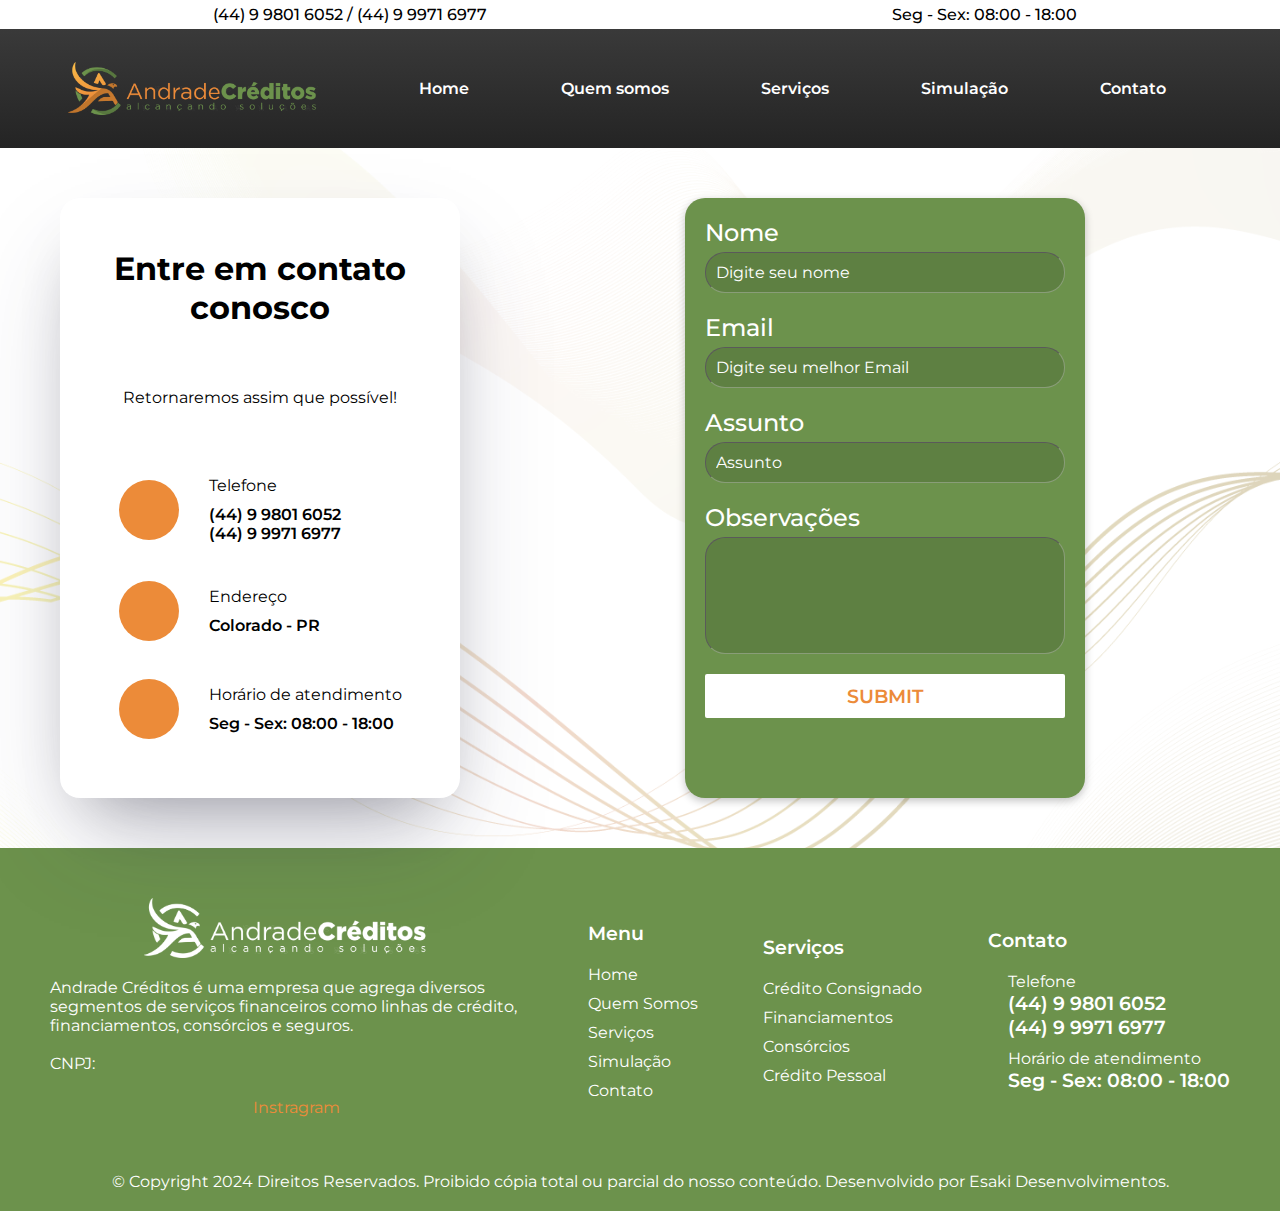
==== commit ced24cc6: "commit arquivos" ====
--- a/contato.html
+++ b/contato.html
@@ -13,7 +13,7 @@
     <link href="https://fonts.googleapis.com/css2?family=Montserrat:wght@300;400;500;600;700&display=swap"
         rel="stylesheet">
     <link rel="stylesheet" href="style.css">
-    <title>Agi Capital - Contato</title>
+    <title>Andrade Créditos - Contato</title>
 </head>
 
 <body>
@@ -22,19 +22,19 @@
             <div class="informacoes telefone">
                 <i class="fa-solid fa-phone"></i>
                 <div class="info-content">
-                    <span>(19) 99950-5402 ou (19) 97824-3593</span>
+                    <span>(44) 9 9801 6052 / (44) 9 9971 6977</span>
                 </div>
             </div>
-            <div class="informacoes endereco">
+            <!-- <div class="informacoes endereco">
                 <i class="fa-solid fa-location-dot"></i>
                 <div class="info-content">
-                    <span>Campinas - SP</span>
+                    <span></span>
                 </div>
-            </div>
+            </div> -->
             <div class="informacoes horario">
                 <i class="fa-solid fa-clock"></i>
                 <div class=info-content>
-                    <span>Seg - Sex: 09:00 - 17:30</span>
+                    <span>Seg - Sex: 08:00 - 18:00</span>
                 </div>
             </div>
         </div>
@@ -43,7 +43,7 @@
 
             <div class="header__all-first">
                 <div class="menu">
-                    <img class="banner" id="logo" src="assets/logo agi capital V branco b.png" alt="Logo Agi Capital">
+                    <img class="banner" id="logo" src="assets/logo Andrade H.png" alt="Logo Andrade Créditos">
                     <i id="menu-icon" class="fa-solid fa-bars"></i>
                 </div>
                 <div class="header__all-second">
@@ -52,7 +52,6 @@
                         <li><a href="sobreNos.html">Quem somos</a></li>
                         <li><a href="servicos.html">Serviços</a></li>
                         <li><a href="simulacao.html">Simulação</a></li>
-                        <li><a href="https://wa.me/19999505402" target="_blank">Parceria</a></li>
                         <li><a href="contato.html">Contato</a></li>
                     </ul>
                 </div>
@@ -65,7 +64,6 @@
                     <li><a href="sobreNos.html">Quem somos</a></li>
                     <li><a href="servicos.html">Serviços</a></li>
                     <li><a href="simulacao.html">Simulação</a></li>
-                    <li><a href="https://wa.me/19999505402" target="_blank">Parceria</a></li>
                     <li><a href="contato.html">Contato</a></li>
                 </ul>
             </div>
@@ -81,21 +79,21 @@
                     <i class="fa-solid fa-phone"></i>
                     <div class="info-content">
                         <p>Telefone</p>
-                        <span>(19) 99950-5402</span>
+                        <span>(44) 9 9801 6052 <br> (44) 9 9971 6977</span>
                     </div>
                 </div>
                 <div class="informacoes endereco">
                     <i class="fa-solid fa-location-dot"></i>
                     <div class="info-content">
                         <p>Endereço</p>
-                        <span>Campinas - SP</span>
+                        <span>Colorado - PR</span>
                     </div>
                 </div>
                 <div class="informacoes horario">
                     <i class="fa-solid fa-clock"></i>
                     <div class="info-content">
                         <p>Horário de atendimento</p>
-                        <span>Seg - Sex: 09:00 - 17:30</span>
+                        <span>Seg - Sex: 08:00 - 18:00</span>
                     </div>
                 </div>
             </div>
@@ -129,16 +127,15 @@
     <footer id="footer">
         <div class="footer__content">
             <div class="footer__logo">
-                <img src="assets/logo agi capital H branco.png" alt="Logo Agi Capital">
-                <p>Agi Capital é uma empresa que agrega diversos segmentos de serviços financeiros como linhas de
+                <img src="assets/logo andrade H branco.png" alt="Logo Andrade Créditos">
+                <p>Andrade Créditos é uma empresa que agrega diversos segmentos de serviços financeiros como linhas de
                     crédito, financiamentos, consórcios e seguros.
                     <br><br>
-                    CNPJ: 52.353.282/0001-04
+                    CNPJ:
                 </p>
                 <div class="icons">
-                    <a target="_blank" href="https://www.instagram.com/agicapitalfinanceira/"><i
-                            class="fa-brands fa-instagram"></i></a>
-                    <a target="_blank" href="https://www.instagram.com/agicapitalfinanceira/">Instragram</a>
+                    <a target="_blank" href=""><i class="fa-brands fa-instagram"></i></a>
+                    <a target="_blank" href="">Instragram</a>
                 </div>
             </div>
             <div class="footer__menu footer__itens">
@@ -148,7 +145,6 @@
                     <li><a href="sobreNos.html">Quem Somos</a></li>
                     <li><a href="servicos.html">Serviços</a></li>
                     <li><a href="simulacao.html">Simulação</a></li>
-                    <li><a href="https://wa.me/19999505402" target="_blank">Parceria</a></li>
                     <li><a href="contato.html">Contato</a></li>
                 </ul>
             </div>
@@ -156,8 +152,8 @@
                 <span>Serviços</span>
                 <ul>
                     <li><a href="servicos.html">Crédito Consignado</a></li>
-                    <li><a href="servicos.html">Capital de Giro</a></li>
-                    <li><a href="servicos.html">Financiamentos</a></li>
+                    <li><a href="servicos.htAndrade Créditos de Giro</a></li>
+                    <li><a href=" servicos.html">Financiamentos</a></li>
                     <li><a href="servicos.html">Consórcios</a></li>
                     <li><a href="servicos.html">Crédito Pessoal</a></li>
                 </ul>
@@ -169,28 +165,28 @@
                         <i class="fa-solid fa-phone"></i>
                         <div>
                             <p>Telefone</p>
-                            <span>(19) 99950-5402</span>
+                            <span>(44) 9 9801 6052 <br> (44) 9 9971 6977</span>
                         </div>
                     </li>
-                    <li>
+                    <!-- <li>
                         <i class="fa-solid fa-location-dot"></i>
                         <div>
                             <p>Endereço</p>
-                            <span>Campinas - SP</span>
+                            <span></span>
                         </div>
-                    </li>
+                    </li> -->
                     <li>
                         <i class="fa-solid fa-clock"></i>
                         <div>
                             <p>Horário de atendimento</p>
-                            <span>Seg - Sex: 09:00 - 17:30</span>
+                            <span>Seg - Sex: 08:00 - 18:00</span>
                         </div>
                     </li>
                 </ul>
             </div>
         </div>
 
-        <span class="copy"> &copy; Copyright 2023 Direitos Reservados. Proibido cópia total ou parcial do nosso
+        <span class="copy"> &copy; Copyright 2024 Direitos Reservados. Proibido cópia total ou parcial do nosso
             conteúdo.
             Desenvolvido por Esaki Desenvolvimentos.</span>
     </footer>
--- a/style.css
+++ b/style.css
@@ -138,6 +138,7 @@
   position: relative;
 }
 main .carousel-slide h2 {
+  z-index: 999;
   width: 90%;
   position: absolute;
   top: 18%;
@@ -145,9 +146,9 @@
   font-size: 3.5rem;
   font-weight: 600;
   color: #fff;
+}
+main .carousel-slide p {
   z-index: 999;
-}
-main .carousel-slide p {
   width: 80%;
   position: absolute;
   top: 50%;
@@ -155,7 +156,6 @@
   font-size: 1.5rem;
   font-weight: 500;
   color: #fff;
-  z-index: 999;
 }
 main .carousel-slide a {
   width: auto;
@@ -1494,7 +1494,7 @@
   font-size: 1.2rem;
   color: #fff;
   font-weight: 400;
-  color: #6C924C;
+  color: #7e7e7e;
 }
 
 .second__section {
@@ -1517,7 +1517,7 @@
   font-size: 1.2rem;
   color: #fff;
   font-weight: 400;
-  color: #6C924C;
+  color: #7e7e7e;
 }
 
 @media (max-width: 768px) {
@@ -1547,7 +1547,7 @@
     font-size: 1.2rem;
     color: #fff;
     font-weight: 400;
-    color: #6C924C;
+    color: #7e7e7e;
   }
 }
 .servicos {
@@ -1634,7 +1634,7 @@
   margin: 50px auto;
   display: flex;
   flex-direction: column;
-  background-image: url(assets/bg\ form.png);
+  background-color: #6C924C;
   background-size: cover;
   box-shadow: rgba(0, 0, 0, 0.24) 0px 3px 8px;
   padding: 40px;
@@ -1732,13 +1732,12 @@
   border: 0;
 }
 .main__simulacao .form .btn-enviar:hover {
-  background-color: #6C924C;
+  background-color: #EC8B39;
   color: #fff;
 }
 
 @media (max-width: 768px) {
   .main__simulacao {
-    background-image: url(assets/pattern.png);
     background-size: cover;
     padding-bottom: 100px;
   }
@@ -1747,7 +1746,6 @@
     margin: 50px auto;
     display: flex;
     flex-direction: column;
-    background-image: url(assets/bg\ form.png);
     background-size: cover;
     padding: 40px;
     border-radius: 20px;
@@ -1845,7 +1843,7 @@
     border: 0;
   }
   .main__simulacao .form .btn-enviar:hover {
-    background-color: #6C924C;
+    background-color: #EC8B39;
     color: #fff;
   }
 }
@@ -1906,12 +1904,12 @@
   font-weight: 600;
 }
 .section__contato .form {
-  margin: 0 20px;
+  margin: 0 auto;
   width: 400px;
   height: 600px;
   display: flex;
   flex-direction: column;
-  background-image: url(assets/bg\ form.png);
+  background-color: #6C924C;
   background-size: cover;
   background-size: cover;
   box-shadow: rgba(0, 0, 0, 0.24) 0px 3px 8px;
@@ -2010,7 +2008,7 @@
   border: 0;
 }
 .section__contato .form .btn-enviar:hover {
-  background-color: #6C924C;
+  background-color: #EC8B39;
   color: #fff;
 }
 .section__contato iframe {
